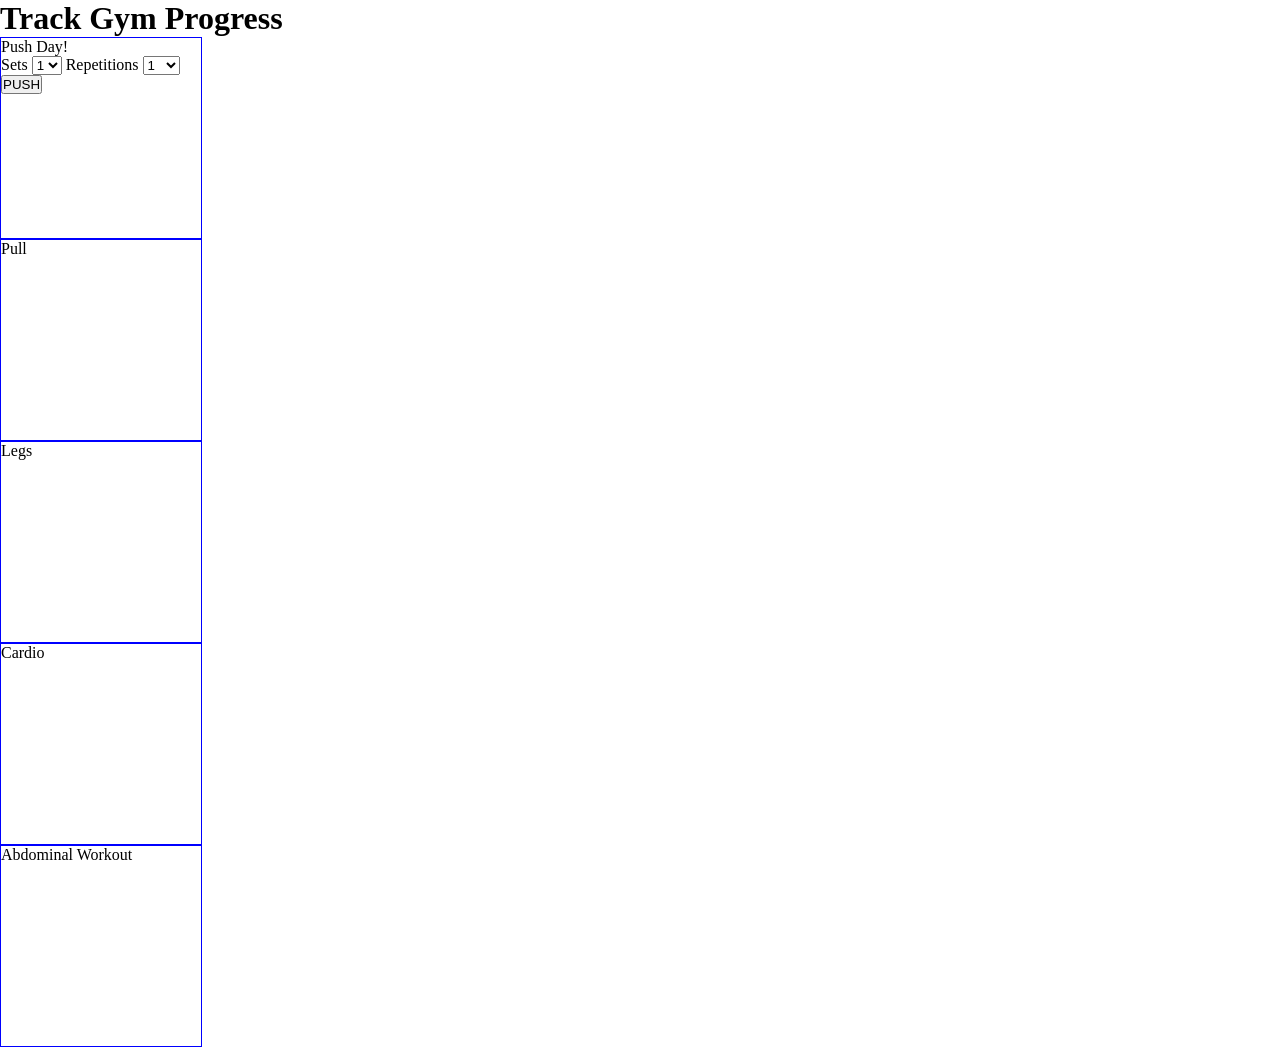
==== index.html @ 2fb8d558 "first draft - css and minor js" ====
<!DOCTYPE html>
<html lang="en">

<head>
    <meta charset="UTF-8">
    <meta name="viewport" content="width=device-width, initial-scale=1.0">
    <title>Power App</title>
    <link rel="stylesheet" href="css/style.css">
    <script src="script/script.js" defer></script>
</head>

<body>
    <h1>Track Gym Progress</h1>
    <!-- 3 Divs? Core? -->
    <!-- Push Pull Legs? -->
    <nav class="navigation bar">

    </nav>

    <section class="main-section">
        <!-- Each container will have buttons? -->
        <!-- or just one input filed with selection and then when a button hits -->
        <!-- it will append/log what you worked out? -->
        <div class="container">Push Day!
            <div class="boxes push-day" id="push-day">
                <label class="sets" for="sets">Sets</label>
                <select name="sets" id="sets">
                    <option value="1">1</option>
                    <option value="2">2</option>
                    <option value="1">1</option>
                    <option value="3">3</option>
                    <option value="4">4</option>
                    <option value="5">5</option>
                </select>

                <label for="reps" for="reps">Repetitions</label>
                <select name="repetitions" id="repetitions">
                    <option value="1">1</option>
                    <option value="2">2</option>
                    <option value="3">3</option>
                    <option value="4">4</option>
                    <option value="5">5</option>
                    <option value="6">6</option>
                    <option value="7">7</option>
                    <option value="8">8</option>
                    <option value="9">9</option>
                    <option value="10">10</option>
                    <option value="11">11</option>
                    <option value="12">12</option>
                </select>

                <input type="button" value="PUSH" id="push-button">


            </div>
        </div>
        <div class="container">Pull</div>
        <div class="container">Legs</div>
        <div class="container">Cardio</div>
        <div class="container">Abdominal Workout</div>
    </section>

</body>

</html>
---- css/style.css ----
* {
    padding: 0;
    margin: 0;
}

.container {
    border: 1px solid blue;
    height: 200px;
    width: 200px;
}
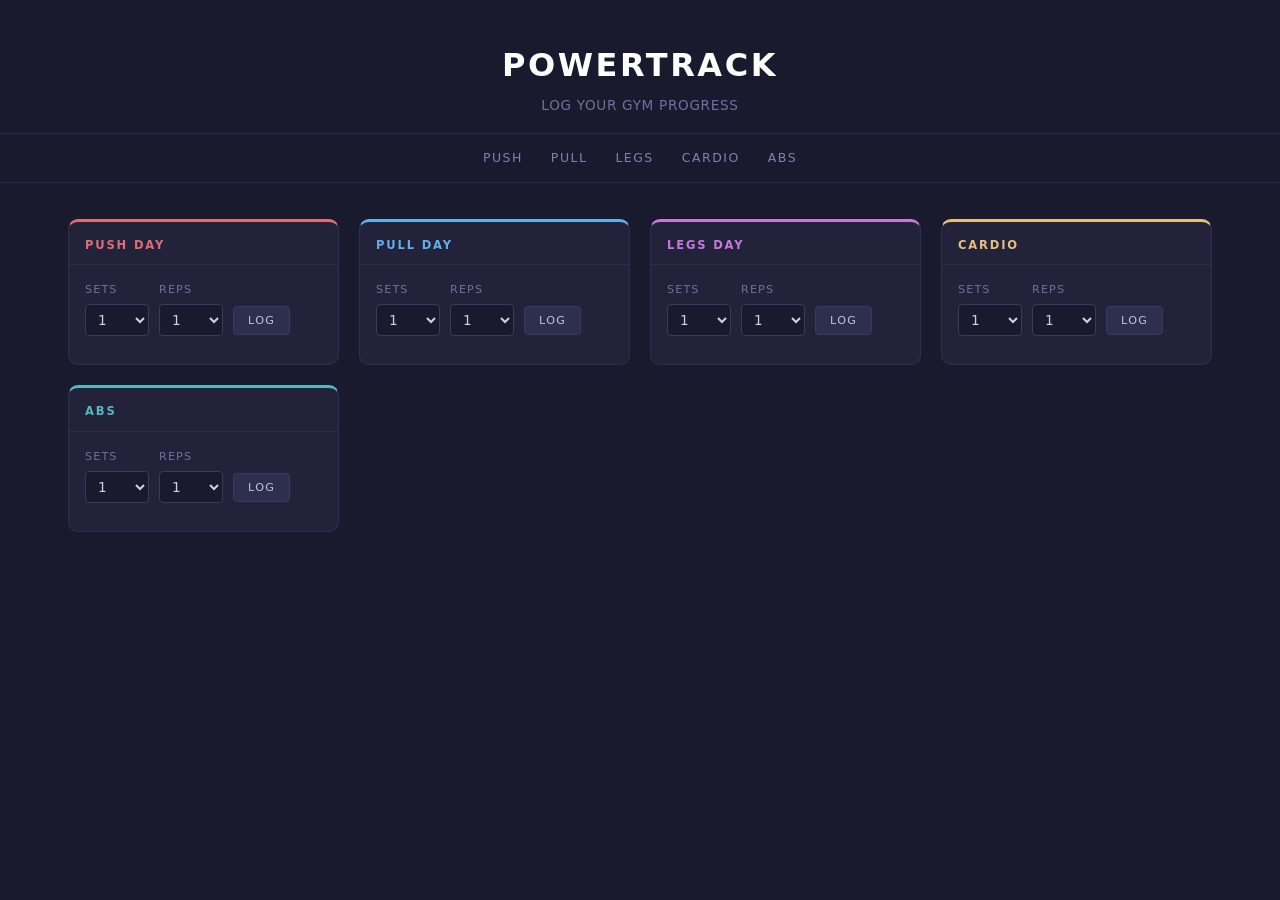
==== commit 16e984be: "Initial Project State -- Made design and functionality." ====
--- a/index.html
+++ b/index.html
@@ -4,62 +4,219 @@
 <head>
     <meta charset="UTF-8">
     <meta name="viewport" content="width=device-width, initial-scale=1.0">
-    <title>Power App</title>
+    <title>PowerTrack</title>
     <link rel="stylesheet" href="css/style.css">
     <script src="script/script.js" defer></script>
 </head>
 
 <body>
-    <h1>Track Gym Progress</h1>
-    <!-- 3 Divs? Core? -->
-    <!-- Push Pull Legs? -->
-    <nav class="navigation bar">
-
+    <header>
+        <h1>PowerTrack</h1>
+        <p class="subtitle">Log your gym progress</p>
+    </header>
+
+    <nav class="navigation-bar">
+        <span>Push</span>
+        <span>Pull</span>
+        <span>Legs</span>
+        <span>Cardio</span>
+        <span>Abs</span>
     </nav>
 
     <section class="main-section">
-        <!-- Each container will have buttons? -->
-        <!-- or just one input filed with selection and then when a button hits -->
-        <!-- it will append/log what you worked out? -->
-        <div class="container">Push Day!
-            <div class="boxes push-day" id="push-day">
-                <label class="sets" for="sets">Sets</label>
-                <select name="sets" id="sets">
-                    <option value="1">1</option>
-                    <option value="2">2</option>
-                    <option value="1">1</option>
-                    <option value="3">3</option>
-                    <option value="4">4</option>
-                    <option value="5">5</option>
-                </select>
-
-                <label for="reps" for="reps">Repetitions</label>
-                <select name="repetitions" id="repetitions">
-                    <option value="1">1</option>
-                    <option value="2">2</option>
-                    <option value="3">3</option>
-                    <option value="4">4</option>
-                    <option value="5">5</option>
-                    <option value="6">6</option>
-                    <option value="7">7</option>
-                    <option value="8">8</option>
-                    <option value="9">9</option>
-                    <option value="10">10</option>
-                    <option value="11">11</option>
-                    <option value="12">12</option>
-                </select>
-
-                <input type="button" value="PUSH" id="push-button">
-
-
-            </div>
-        </div>
-        <div class="container">Pull</div>
-        <div class="container">Legs</div>
-        <div class="container">Cardio</div>
-        <div class="container">Abdominal Workout</div>
+
+        <!-- Push Day -->
+        <div class="container push-card">
+            <div class="container-title">Push Day</div>
+            <div class="boxes" id="push-day">
+                <div class="form-row">
+                    <div class="form-group">
+                        <label for="sets">Sets</label>
+                        <select name="sets" id="sets">
+                            <option value="1">1</option>
+                            <option value="2">2</option>
+                            <option value="3">3</option>
+                            <option value="4">4</option>
+                            <option value="5">5</option>
+                        </select>
+                    </div>
+                    <div class="form-group">
+                        <label for="repetitions">Reps</label>
+                        <select name="repetitions" id="repetitions">
+                            <option value="1">1</option>
+                            <option value="2">2</option>
+                            <option value="3">3</option>
+                            <option value="4">4</option>
+                            <option value="5">5</option>
+                            <option value="6">6</option>
+                            <option value="7">7</option>
+                            <option value="8">8</option>
+                            <option value="9">9</option>
+                            <option value="10">10</option>
+                            <option value="11">11</option>
+                            <option value="12">12</option>
+                        </select>
+                    </div>
+                    <input type="button" value="LOG" id="push-button" class="log-btn">
+                </div>
+                <div class="log-list" id="push-log"></div>
+            </div>
+        </div>
+
+        <!-- Pull Day -->
+        <div class="container pull-card">
+            <div class="container-title">Pull Day</div>
+            <div class="boxes" id="pull-day">
+                <div class="form-row">
+                    <div class="form-group">
+                        <label for="pull-sets">Sets</label>
+                        <select name="pull-sets" id="pull-sets">
+                            <option value="1">1</option>
+                            <option value="2">2</option>
+                            <option value="3">3</option>
+                            <option value="4">4</option>
+                            <option value="5">5</option>
+                        </select>
+                    </div>
+                    <div class="form-group">
+                        <label for="pull-reps">Reps</label>
+                        <select name="pull-reps" id="pull-reps">
+                            <option value="1">1</option>
+                            <option value="2">2</option>
+                            <option value="3">3</option>
+                            <option value="4">4</option>
+                            <option value="5">5</option>
+                            <option value="6">6</option>
+                            <option value="7">7</option>
+                            <option value="8">8</option>
+                            <option value="9">9</option>
+                            <option value="10">10</option>
+                            <option value="11">11</option>
+                            <option value="12">12</option>
+                        </select>
+                    </div>
+                    <input type="button" value="LOG" id="pull-button" class="log-btn">
+                </div>
+                <div class="log-list" id="pull-log"></div>
+            </div>
+        </div>
+
+        <!-- Legs Day -->
+        <div class="container legs-card">
+            <div class="container-title">Legs Day</div>
+            <div class="boxes" id="legs-day">
+                <div class="form-row">
+                    <div class="form-group">
+                        <label for="legs-sets">Sets</label>
+                        <select name="legs-sets" id="legs-sets">
+                            <option value="1">1</option>
+                            <option value="2">2</option>
+                            <option value="3">3</option>
+                            <option value="4">4</option>
+                            <option value="5">5</option>
+                        </select>
+                    </div>
+                    <div class="form-group">
+                        <label for="legs-reps">Reps</label>
+                        <select name="legs-reps" id="legs-reps">
+                            <option value="1">1</option>
+                            <option value="2">2</option>
+                            <option value="3">3</option>
+                            <option value="4">4</option>
+                            <option value="5">5</option>
+                            <option value="6">6</option>
+                            <option value="7">7</option>
+                            <option value="8">8</option>
+                            <option value="9">9</option>
+                            <option value="10">10</option>
+                            <option value="11">11</option>
+                            <option value="12">12</option>
+                        </select>
+                    </div>
+                    <input type="button" value="LOG" id="legs-button" class="log-btn">
+                </div>
+                <div class="log-list" id="legs-log"></div>
+            </div>
+        </div>
+
+        <!-- Cardio -->
+        <div class="container cardio-card">
+            <div class="container-title">Cardio</div>
+            <div class="boxes" id="cardio-day">
+                <div class="form-row">
+                    <div class="form-group">
+                        <label for="cardio-sets">Sets</label>
+                        <select name="cardio-sets" id="cardio-sets">
+                            <option value="1">1</option>
+                            <option value="2">2</option>
+                            <option value="3">3</option>
+                            <option value="4">4</option>
+                            <option value="5">5</option>
+                        </select>
+                    </div>
+                    <div class="form-group">
+                        <label for="cardio-reps">Reps</label>
+                        <select name="cardio-reps" id="cardio-reps">
+                            <option value="1">1</option>
+                            <option value="2">2</option>
+                            <option value="3">3</option>
+                            <option value="4">4</option>
+                            <option value="5">5</option>
+                            <option value="6">6</option>
+                            <option value="7">7</option>
+                            <option value="8">8</option>
+                            <option value="9">9</option>
+                            <option value="10">10</option>
+                            <option value="11">11</option>
+                            <option value="12">12</option>
+                        </select>
+                    </div>
+                    <input type="button" value="LOG" id="cardio-button" class="log-btn">
+                </div>
+                <div class="log-list" id="cardio-log"></div>
+            </div>
+        </div>
+
+        <!-- Abdominal Workout -->
+        <div class="container abs-card">
+            <div class="container-title">Abs</div>
+            <div class="boxes" id="abs-day">
+                <div class="form-row">
+                    <div class="form-group">
+                        <label for="abs-sets">Sets</label>
+                        <select name="abs-sets" id="abs-sets">
+                            <option value="1">1</option>
+                            <option value="2">2</option>
+                            <option value="3">3</option>
+                            <option value="4">4</option>
+                            <option value="5">5</option>
+                        </select>
+                    </div>
+                    <div class="form-group">
+                        <label for="abs-reps">Reps</label>
+                        <select name="abs-reps" id="abs-reps">
+                            <option value="1">1</option>
+                            <option value="2">2</option>
+                            <option value="3">3</option>
+                            <option value="4">4</option>
+                            <option value="5">5</option>
+                            <option value="6">6</option>
+                            <option value="7">7</option>
+                            <option value="8">8</option>
+                            <option value="9">9</option>
+                            <option value="10">10</option>
+                            <option value="11">11</option>
+                            <option value="12">12</option>
+                        </select>
+                    </div>
+                    <input type="button" value="LOG" id="abs-button" class="log-btn">
+                </div>
+                <div class="log-list" id="abs-log"></div>
+            </div>
+        </div>
+
     </section>
 
 </body>
 
-</html>+</html>
--- a/css/style.css
+++ b/css/style.css
@@ -1,12 +1,227 @@
+/* ── Reset ── */
 * {
     padding: 0;
     margin: 0;
-}
-
+    box-sizing: border-box;
+}
+
+/* ── Base ── */
+body {
+    background-color: #1a1a2e;
+    color: #d0d0e0;
+    font-family: 'Segoe UI', system-ui, sans-serif;
+    font-size: 15px;
+    line-height: 1.6;
+    min-height: 100vh;
+}
+
+/* ── Header ── */
+header {
+    text-align: center;
+    padding: 40px 20px 16px;
+    border-bottom: 1px solid #2a2a4a;
+}
+
+header h1 {
+    font-size: 2rem;
+    font-weight: 700;
+    letter-spacing: 0.08em;
+    text-transform: uppercase;
+    color: #ffffff;
+}
+
+.subtitle {
+    margin-top: 4px;
+    font-size: 0.85rem;
+    color: #7070a0;
+    letter-spacing: 0.05em;
+    text-transform: uppercase;
+}
+
+/* ── Nav ── */
+.navigation-bar {
+    display: flex;
+    justify-content: center;
+    gap: 28px;
+    padding: 14px 20px;
+    border-bottom: 1px solid #2a2a4a;
+}
+
+.navigation-bar span {
+    font-size: 0.78rem;
+    letter-spacing: 0.12em;
+    text-transform: uppercase;
+    color: #8080b0;
+    cursor: default;
+}
+
+/* ── Grid ── */
+.main-section {
+    display: grid;
+    grid-template-columns: repeat(auto-fill, minmax(220px, 1fr));
+    gap: 20px;
+    padding: 36px 28px;
+    max-width: 1200px;
+    margin: 0 auto;
+}
+
+/* ── Card base ── */
 .container {
-    border: 1px solid blue;
-    height: 200px;
-    width: 200px;
-}
-
-
+    background-color: #22223a;
+    border: 1px solid #2e2e50;
+    border-radius: 10px;
+    overflow: hidden;
+    border-top-width: 3px;
+}
+
+/* ── Card accent colors (top border + title) ── */
+.push-card   { border-top-color: #e06c75; }
+.pull-card   { border-top-color: #61afef; }
+.legs-card   { border-top-color: #c678dd; }
+.cardio-card { border-top-color: #e5c07b; }
+.abs-card    { border-top-color: #56b6c2; }
+
+.push-card   .container-title { color: #e06c75; }
+.pull-card   .container-title { color: #61afef; }
+.legs-card   .container-title { color: #c678dd; }
+.cardio-card .container-title { color: #e5c07b; }
+.abs-card    .container-title { color: #56b6c2; }
+
+.container-title {
+    padding: 14px 16px 10px;
+    font-size: 0.72rem;
+    font-weight: 700;
+    letter-spacing: 0.16em;
+    text-transform: uppercase;
+    border-bottom: 1px solid #2e2e50;
+}
+
+/* ── Form inside card ── */
+.boxes {
+    padding: 16px;
+}
+
+.form-row {
+    display: flex;
+    align-items: flex-end;
+    gap: 10px;
+    flex-wrap: wrap;
+}
+
+.form-group {
+    display: flex;
+    flex-direction: column;
+    gap: 5px;
+}
+
+.form-group label {
+    font-size: 0.7rem;
+    letter-spacing: 0.1em;
+    text-transform: uppercase;
+    color: #7070a0;
+}
+
+.form-group select {
+    background-color: #1a1a2e;
+    color: #d0d0e0;
+    border: 1px solid #3a3a60;
+    border-radius: 4px;
+    padding: 6px 8px;
+    font-size: 0.85rem;
+    font-family: inherit;
+    cursor: pointer;
+    outline: none;
+    width: 64px;
+}
+
+.form-group select:focus {
+    border-color: #5a5a90;
+}
+
+/* ── Log button ── */
+.log-btn {
+    background-color: #2e2e50;
+    color: #c0c0e0;
+    border: 1px solid #3a3a60;
+    border-radius: 4px;
+    padding: 7px 14px;
+    font-size: 0.7rem;
+    font-family: inherit;
+    letter-spacing: 0.12em;
+    text-transform: uppercase;
+    cursor: pointer;
+    margin-bottom: 1px;
+}
+
+.log-btn:hover {
+    background-color: #3a3a66;
+    color: #ffffff;
+    border-color: #5a5a90;
+}
+
+/* ── Logged entries ── */
+.log-list {
+    margin-top: 12px;
+    display: flex;
+    flex-direction: column;
+    gap: 6px;
+}
+
+.log-entry {
+    display: flex;
+    align-items: center;
+    gap: 8px;
+}
+
+.log-entry input[type="text"] {
+    flex: 1;
+    background-color: #1a1a2e;
+    color: #c0c0e0;
+    border: 1px solid #2e2e50;
+    border-radius: 4px;
+    padding: 5px 8px;
+    font-size: 0.8rem;
+    font-family: inherit;
+    outline: none;
+    min-width: 0;
+}
+
+.log-entry input[type="text"]:focus {
+    border-color: #5a5a90;
+}
+
+/* ── Save / Delete buttons ── */
+.save-btn,
+.delete-btn {
+    background: none;
+    border: 1px solid;
+    border-radius: 4px;
+    font-size: 0.68rem;
+    font-family: inherit;
+    letter-spacing: 0.08em;
+    text-transform: uppercase;
+    padding: 4px 9px;
+    cursor: pointer;
+    flex-shrink: 0;
+    white-space: nowrap;
+}
+
+.save-btn {
+    color: #56b6c2;
+    border-color: #2a5060;
+}
+
+.save-btn:hover {
+    color: #88d8e0;
+    border-color: #3a7080;
+}
+
+.delete-btn {
+    color: #6060a0;
+    border-color: #3a3a60;
+}
+
+.delete-btn:hover {
+    color: #e06c75;
+    border-color: #703040;
+}
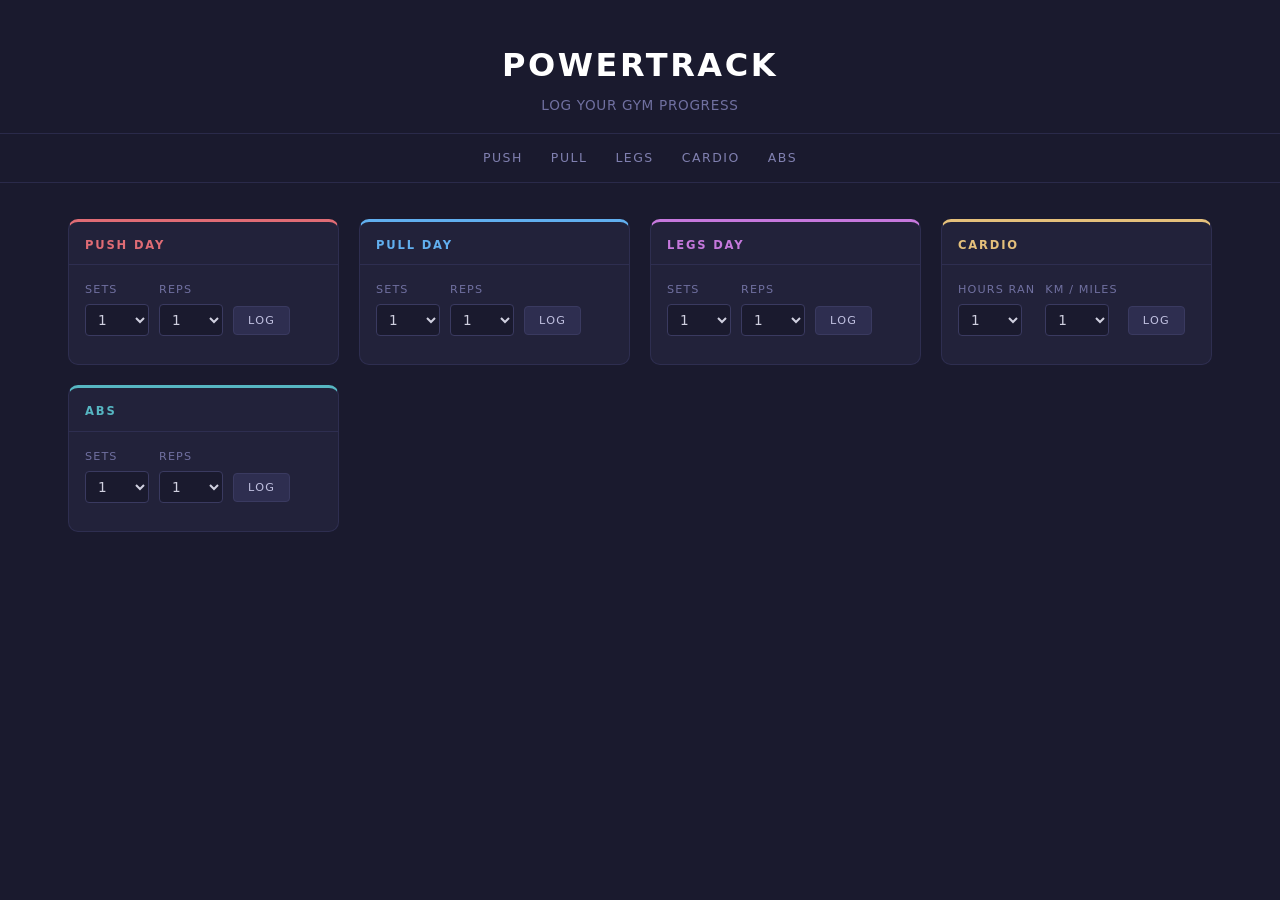
==== commit 49273b0e: "IBM - Bob creating a doc - flow" ====
--- a/index.html
+++ b/index.html
@@ -145,17 +145,22 @@
             <div class="boxes" id="cardio-day">
                 <div class="form-row">
                     <div class="form-group">
-                        <label for="cardio-sets">Sets</label>
+                        <label for="cardio-sets">Hours Ran</label>
                         <select name="cardio-sets" id="cardio-sets">
                             <option value="1">1</option>
                             <option value="2">2</option>
                             <option value="3">3</option>
                             <option value="4">4</option>
                             <option value="5">5</option>
-                        </select>
-                    </div>
-                    <div class="form-group">
-                        <label for="cardio-reps">Reps</label>
+                               <option value="1">1</option>
+   <option value="2">2</option>
+   <option value="3">3</option>
+   <option value="4">4</option>
+   <option value="5">5</option>
+                        </select>
+                    </div>
+                    <div class="form-group">
+                        <label for="cardio-reps">KM / Miles</label>
                         <select name="cardio-reps" id="cardio-reps">
                             <option value="1">1</option>
                             <option value="2">2</option>
@@ -217,6 +222,7 @@
 
     </section>
 
+
 </body>
 
 </html>
--- a/css/style.css
+++ b/css/style.css
@@ -225,3 +225,13 @@
     color: #e06c75;
     border-color: #703040;
 }
+
+
+/* button-test */
+#button-test { 
+    display: block;
+}
+
+
+
+
